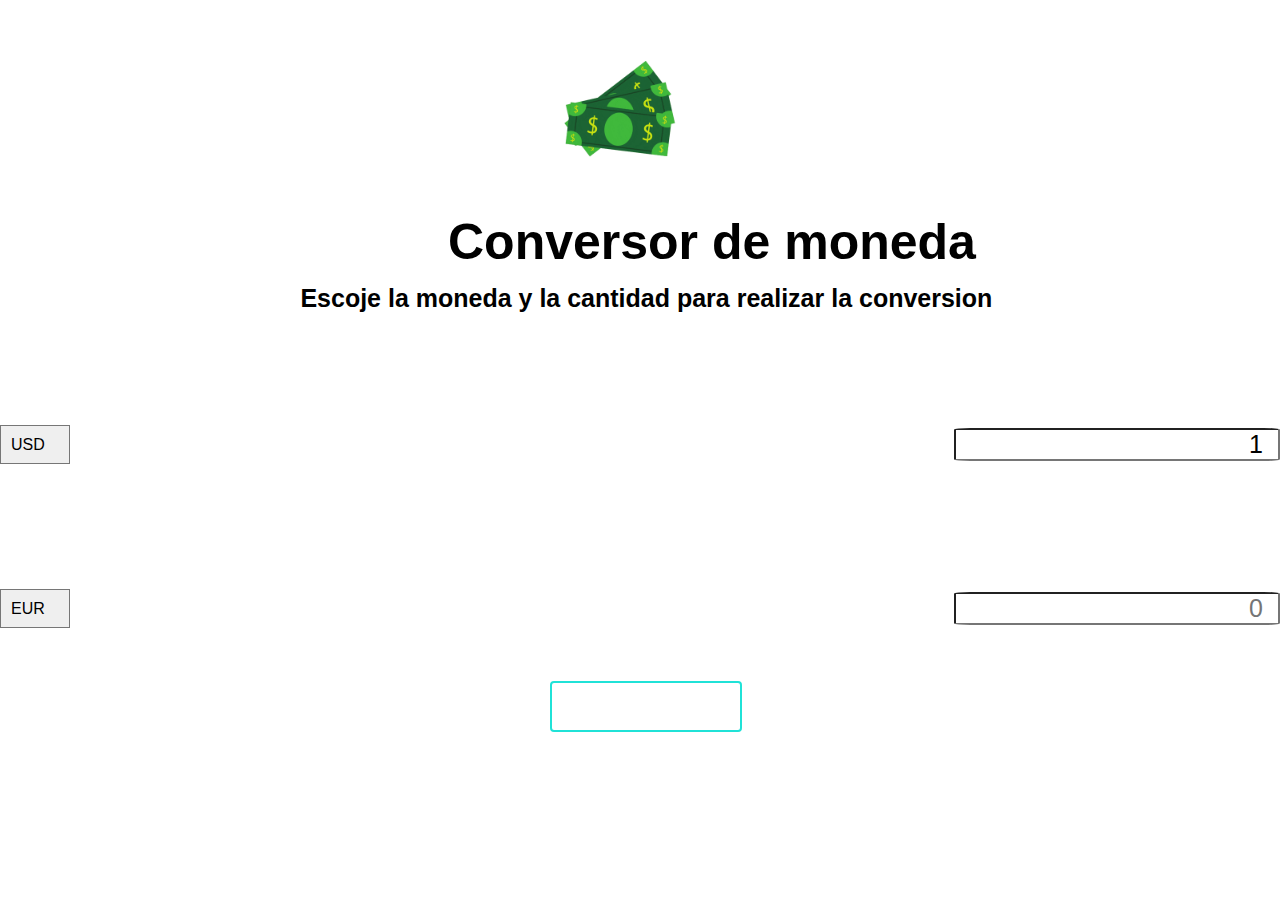
==== pages/currencyExchange.html @ 6d157526 "Agregamos API al proyecto para usar tipos de cambio moneda en currency.js y currencyExchange.html" ====
<!DOCTYPE html>
<html lang="es">

<head>
    <meta charset="UTF-8">
    <meta http-equiv="X-UA-Compatible" content="IE=edge">
    <meta name="viewport" content="width=device-width, initial-scale=1.0">
    <link rel="stylesheet" href="/css/bootstrap.css">
    <link rel="stylesheet" href="/css/stylesheet.css">
    <link rel="stylesheet" href="https://use.fontawesome.com/releases/v5.5.0/css/all.css">
</head>

<body class="bg-secondary bg-gradient">

    <img src="/images/exchange/currency-exchange.gif" alt="" class="conversor-imagen">
    <h1 id="exchangeTitle">Conversor de moneda</h1>
    <p class="exchangeSubTitle">Escoje la moneda y la cantidad para realizar la conversion</p>

    <div class="container">
        <div class="moneda">
            <select id="moneda-uno">
                <option value="AED">AED</option>
                <option value="ARS">ARS</option>
                <option value="AUD">AUD</option>
                <option value="BGN">BGN</option>
                <option value="BRL">BRL</option>
                <option value="BSD">BSD</option>
                <option value="CAD">CAD</option>
                <option value="CHF">CHF</option>
                <option value="CLP">CLP</option>
                <option value="CNY">CNY</option>
                <option value="COP">COP</option>
                <option value="CZK">CZK</option>
                <option value="DKK">DKK</option>
                <option value="DOP">DOP</option>
                <option value="EGP">EGP</option>
                <option value="EUR">EUR</option>
                <option value="FJD">FJD</option>
                <option value="GBP">GBP</option>
                <option value="GTQ">GTQ</option>
                <option value="HKD">HKD</option>
                <option value="HRK">HRK</option>
                <option value="HUF">HUF</option>
                <option value="IDR">IDR</option>
                <option value="ILS">ILS</option>
                <option value="INR">INR</option>
                <option value="ISK">ISK</option>
                <option value="JPY">JPY</option>
                <option value="KRW">KRW</option>
                <option value="KZT">KZT</option>
                <option value="MXN">MXN</option>
                <option value="MYR">MYR</option>
                <option value="NOK">NOK</option>
                <option value="NZD">NZD</option>
                <option value="PAB">PAB</option>
                <option value="PEN">PEN</option>
                <option value="PHP">PHP</option>
                <option value="PKR">PKR</option>
                <option value="PLN">PLN</option>
                <option value="PYG">PYG</option>
                <option value="RON">RON</option>
                <option value="RUB">RUB</option>
                <option value="SAR">SAR</option>
                <option value="SEK">SEK</option>
                <option value="SGD">SGD</option>
                <option value="THB">THB</option>
                <option value="TRY">TRY</option>
                <option value="TWD">TWD</option>
                <option value="UAH">UAH</option>
                <option value="USD" selected>USD</option>
                <option value="UYU">UYU</option>
                <option value="VND">VND</option>
                <option value="ZAR">ZAR</option>

            </select>

            <input type="number" id="cantidad-uno" placeholder="0" value="1">

        </div>

        <div class="taza-cambio-container">

            <button class="btn-cambio-exchange btn--3 fas fa-sync-alt" id="taza">
            </button>

            <div class="cambio" id="cambio"></div>

        </div>

        <div class="moneda">
            <select id="moneda-dos">
                <option value="AED">AED</option>
                <option value="ARS">ARS</option>
                <option value="AUD">AUD</option>
                <option value="BGN">BGN</option>
                <option value="BRL">BRL</option>
                <option value="BSD">BSD</option>
                <option value="CAD">CAD</option>
                <option value="CHF">CHF</option>
                <option value="CLP">CLP</option>
                <option value="CNY">CNY</option>
                <option value="COP">COP</option>
                <option value="CZK">CZK</option>
                <option value="DKK">DKK</option>
                <option value="DOP">DOP</option>
                <option value="EGP">EGP</option>
                <option value="EUR" selected>EUR</option>
                <option value="FJD">FJD</option>
                <option value="GBP">GBP</option>
                <option value="GTQ">GTQ</option>
                <option value="HKD">HKD</option>
                <option value="HRK">HRK</option>
                <option value="HUF">HUF</option>
                <option value="IDR">IDR</option>
                <option value="ILS">ILS</option>
                <option value="INR">INR</option>
                <option value="ISK">ISK</option>
                <option value="JPY">JPY</option>
                <option value="KRW">KRW</option>
                <option value="KZT">KZT</option>
                <option value="MXN">MXN</option>
                <option value="MYR">MYR</option>
                <option value="NOK">NOK</option>
                <option value="NZD">NZD</option>
                <option value="PAB">PAB</option>
                <option value="PEN">PEN</option>
                <option value="PHP">PHP</option>
                <option value="PKR">PKR</option>
                <option value="PLN">PLN</option>
                <option value="PYG">PYG</option>
                <option value="RON">RON</option>
                <option value="RUB">RUB</option>
                <option value="SAR">SAR</option>
                <option value="SEK">SEK</option>
                <option value="SGD">SGD</option>
                <option value="THB">THB</option>
                <option value="TRY">TRY</option>
                <option value="TWD">TWD</option>
                <option value="UAH">UAH</option>
                <option value="USD">USD</option>
                <option value="UYU">UYU</option>
                <option value="VND">VND</option>
                <option value="ZAR">ZAR</option>

            </select>

            <input type="number" id="cantidad-dos" placeholder="0">

        </div>
    </div>
    <div id="backHome">
        <a type="button" class="btn btn--4 botonForm" href="./intro.html">Volver a Home</a>
    </div>

    <script src="/js/currency.js"></script>
</body>

</html>
---- css/stylesheet.css ----
/*ESTILOS TEMPLATE LOGIN*/
* {

	padding: 0;
	margin: 0;
  
}

body {
  font-family: "Lato", sans-serif;
}

.main-head{
  height: 150px;
  background: #FFF;
 
}

.sidenav {
  height: 100%;
  background-color: #000;
  overflow-x: hidden;
  padding-top: 20px;
}

.techStyle {

  opacity: 0;
  transition: all 1s ease-in-out 1s;

}

.main {
  padding: 0px 10px;
}

@media screen and (max-height: 450px) {
  .sidenav {padding-top: 15px;}
}

@media screen and (max-width: 450px) {
  .login-form{
      margin-top: 10%;
  }

  .register-form{
      margin-top: 10%;
  }
}

@media screen and (min-width: 768px){
  .main{
      margin-left: 40%; 
  }

  .sidenav{
      width: 40%;
      position: fixed;
      z-index: 1;
      top: 0;
      left: 0;
  }

  .login-form{
      margin-top: 80%;
  }

  .register-form{
      margin-top: 20%;
  }
}


.login-main-text{
  margin-top: 20%;
  padding: 60px;
  color: #fff;
}

.login-main-text h2{
  font-weight: 300;
}

.btn-black{
  background-color: #000 !important;
  color: #fff;
}

/*ESTILOS PARA BOTONES*/

/* 
    ** All elements border-box
*/

*,
*:before,
*::after {
  box-sizing: border-box;
}

/*
    ** Root elemnt font size
    ** No default margins and paddings
*/
html,
body {
  font-size: 16px;
  margin: 0;
  padding: 0;
}

/*
    **root elements display block
*/
html,
body {
  display: block;
}

/*
    ** Body main style
*/
body {
  line-height: 1.317101995;
  scroll-behavior: smooth;
  font-family: sans-serif;
  background-color: #ffffff;
}

.centered-elements {
  display: flex;
  justify-content: center;
  align-items: center;
  height: 30vh;
  width: 100%;
}

.content {
  background-color: #434343;
}

.btn {
  position: relative;
  display: block;
  height: auto;
  width: 100%;
  border-radius: 4px;
  text-transform: uppercase;
  background-color: transparent;
  color: #ffffff;
  font-size: 100%;
  overflow: hidden;
  transition: all 500ms ease;
  border: 2px solid #20e2d7;
  margin-bottom: 40px;
  z-index: 0;
  font-weight: 75%;
  cursor: pointer;
}

.btn-vaciar {
  position: relative;
  display: block;
  height: auto;
  width: 50%;
  border-radius: 4px;
  text-transform: uppercase;
  background-color: transparent;
  color: #000000;
  font-size: 100%;
  overflow: hidden;
  transition: all 500ms ease;
  border: 2px solid #20e2d7;
  margin-top: 60px;
  margin-left: 25%;
  z-index: 0;
  font-weight: 75%;
  cursor: pointer;
}

.btn::before {
  content: "";
  position: absolute;
  left: 0;
  right: 0;
  top: 0;
  margin: auto;
  background-color: #20e2d7;
  transition: all 500ms ease;
  z-index: -1;
}

.btn-vaciar::before {
  content: "";
  position: absolute;
  left: 0;
  right: 0;
  top: 0;
  margin: auto;
  background-color: #20e2d7;
  transition: all 500ms ease;
  z-index: -1;
}

.btn-titles {
  position: relative;
  display: block;
  height: auto;
  width: 10%;
  border-radius: 4px;
  text-transform: uppercase;
  background-color: transparent;
  color: #ffffff;
  font-size: 100%;
  overflow: hidden;
  transition: all 500ms ease;
  border: 2px solid #20e2d7;
  z-index: 0;
  cursor: pointer;
  margin-left: 45%;
  margin-top: 5%;
  padding: 1%;
}

.btn-titles::before {
  content: "";
  position: absolute;
  left: 0;
  right: 0;
  top: 0;
  margin: auto;
  background-color: #20e2d7;
  transition: all 500ms ease;
  z-index: -1;
}

.btn-suscripcion {
  position: relative;
  display: block;
  height: auto;
  width: 50%;
  border-radius: 4px;
  text-transform: uppercase;
  background-color: transparent;
  color: #000000;
  font-size: 100%;
  overflow: hidden;
  transition: all 500ms ease;
  border: 2px solid #20e2d7;
  z-index: 0;
  cursor: pointer;
  margin-left: 27%;
  margin-top: 5%;
  padding: 3%;
}

.btn-suscripcion::before {
  content: "";
  position: absolute;
  left: 0;
  right: 0;
  top: 0;
  margin: auto;
  background-color: #20e2d7;
  transition: all 500ms ease;
  z-index: -1;
}

.btn-out {
  position: relative;
  display: block;
  height: auto;
  width: 30%;
  border-radius: 4px;
  text-transform: uppercase;
  background-color: transparent;
  color: #000000;
  font-size: 100%;
  overflow: hidden;
  transition: all 500ms ease;
  border: 2px solid #20e2d7;
  z-index: 0;
  margin: 1%;
  cursor: pointer;
  margin-top: 5%;
  padding: 2%;
}

.btn-out::before {
  content: "";
  position: absolute;
  left: 0;
  right: 0;
  top: 0;
  margin: auto;
  background-color: #20e2d7;
  transition: all 500ms ease;
  z-index: -1;
}

.btn-cancel {
  position: relative;
  display: block;
  height: auto;
  width: 30%;
  border-radius: 4px;
  text-transform: uppercase;
  background-color: transparent;
  color: #000000;
  font-size: 100%;
  overflow: hidden;
  transition: all 500ms ease;
  border: 2px solid #e22020;
  z-index: 0;
  margin: 1%;
  cursor: pointer;
  margin-top: 5%;
  padding: 2%;
}

.btn-cancel::before {
  content: "";
  position: absolute;
  left: 0;
  right: 0;
  top: 0;
  margin: auto;
  background-color: #e22023;
  transition: all 500ms ease;
  z-index: -1;
}

.btn-footer {
  position: relative;
  display: block;
  height: auto;
  width: 25%;
  border-radius: 4px;
  text-transform: uppercase;
  background-color: transparent;
  color: #ffffff;
  font-size: 100%;
  overflow: hidden;
  transition: all 500ms ease;
  border: 2px solid #20e2d7;
  z-index: 0;
  cursor: pointer;
  padding: 1%;
  margin: 1%;
}

.btn-footer::before {
  content: "";
  position: absolute;
  left: 0;
  right: 0;
  top: 0;
  margin: auto;
  background-color: #20e2d7;
  transition: all 500ms ease;
  z-index: -1;
}

.btn-index {
  position: relative;
  display: block;
  height: auto;
  width: 50%;
  border-radius: 4px;
  text-transform: uppercase;
  background-color: transparent;
  color: #000000;
  font-size: 100%;
  overflow: hidden;
  transition: all 500ms ease;
  border: 2px solid #20e2d7;
  z-index: 0;
  cursor: pointer;
  padding: 1%;
  margin: 1%;
}

.btn-index::before {
  content: "";
  position: absolute;
  left: 0;
  right: 0;
  top: 0;
  margin: auto;
  background-color: #20e2d7;
  transition: all 500ms ease;
  z-index: -1;
}

.btn-success-1 {
  position: relative;
  display: block;
  height: auto;
  width: 25%;
  border-radius: 4px;
  text-transform: uppercase;
  background-color: transparent;
  color: #ffffff;
  font-size: 100%;
  overflow: hidden;
  transition: all 500ms ease;
  border: 2px solid #20e2d7;
  margin-left: 25%;
  z-index: 0;
  font-weight: 75%;
  cursor: pointer;
}

.btn-success-1-reg {
  position: relative;
  display: block;
  height: auto;
  width: 20%;
  border-radius: 4px;
  text-transform: uppercase;
  background-color: transparent;
  color: #ffffff;
  font-size: 100%;
  overflow: hidden;
  transition: all 500ms ease;
  border: 2px solid #20e2d7;
  margin-left: 40%;
  margin-top: -5%;
  padding: 1%;
  z-index: 0;
  font-weight: 75%;
  cursor: pointer;
}

.btn-success-1::before {
  content: "";
  position: absolute;
  left: 0;
  right: 0;
  top: 0;
  margin: auto;
  background-color: #68bf85;
  transition: all 500ms ease;
  z-index: -1;
}

.btn--1-ok:hover {
  background-color: #20e287;
  box-shadow: 0 0 10px #20e267, 0 0 20px #20e281, 0 0 20px #20e261;
  color: #434343;
}

.btn--1-ok-reg:hover {
  background-color: #20e287;
  box-shadow: 0 0 10px #20e267, 0 0 20px #20e281, 0 0 20px #20e261;
  color: #434343;
}

.btn-success-register {
  position: relative;
  display: block;
  height: auto;
  width: 25%;
  border-radius: 4px;
  text-transform: uppercase;
  color: #ffffff;
  font-size: 100%;
  transition: all 500ms;
  border: 2px solid #000000;
  margin-top: 20%;
  margin-left: 39%;
  z-index: 0;
  font-weight: 75%;
}

.btn-error-1 {
  position: relative;
  display: block;
  height: auto;
  width: 25%;
  border-radius: 4px;
  text-transform: uppercase;
  background-color: transparent;
  color: #ffffff;
  font-size: 100%;
  overflow: hidden;
  transition: all 500ms ease;
  border: 2px solid #bd1128;
  margin-left: 30%;
  z-index: 0;
  font-weight: 75%;
  cursor: pointer;
}

.btn-error-msg {
  position: relative;
  display: block;
  height: auto;
  width: 25%;
  border-radius: 4px;
  text-transform: uppercase;
  color: #ffffff;
  font-size: 100%;
  transition: all 500ms;
  border: 1px solid #d60b26;
  margin-top: 40%;
  margin-left: 37%;
  z-index: 0;
  font-weight: 75%;
}

.btn-logOut {
  position: relative;
  display: block;
  height: auto;
  width: 5%;
  border-radius: 4px;
  text-transform: uppercase;
  background-color: transparent;
  color: #ffffff;
  padding: 0.3%;
  font-size: 100%;
  overflow: hidden;
  transition: all 500ms ease;
  border: 2px solid #20e2d7;
  z-index: 0;
  font-weight: 75%;
  cursor: pointer;
}

.btn-cart {

  position: relative;
  display: block;
  height: auto;
  width: 5%;
  margin-left: 50%;
  border-radius: 4px;
  text-transform: uppercase;
  background-color: transparent;
  color: #ffffff;
  font-size: 100%;
  overflow: hidden;
  padding: 0.5%;
  transition: all 500ms ease;
  border: 2px solid #20e2d7;
  z-index: 0;
  font-weight: 75%;
  cursor: pointer;

}

.btn-cambio {

  position: relative;
  display: block;
  height: auto;
  width: 6%;
  margin-left: 2%;
  border-radius: 4px;
  text-transform: uppercase;
  background-color: transparent;
  color: #ffffff;
  font-size: 100%;
  overflow: hidden;
  padding: 0.3%;
  transition: all 500ms ease;
  border: 2px solid #20e2d7;
  z-index: 0;
  font-weight: 75%;
  cursor: pointer;

}

.btn-cambio-exchange {

  position: relative;
  display: block;
  height: auto;
  width: 7%;
  margin-left: -10%;
  border-radius: 4px;
  text-transform: uppercase;
  background-color: transparent;
  color: #000000;
  font-size: 100%;
  overflow: hidden;
  padding: 1%;
  transition: all 500ms ease;
  border: 2px solid #20e2d7;
  z-index: 0;
  font-weight: 75%;
  cursor: pointer;

}

.btn--2-error:hover {
  background-color: #e2203a;
  box-shadow: 0 0 10px #e22044, 0 0 20px #e2204a, 0 0 20px #e22064;
  color: #434343;
}

.btn--1::before {
  width: 0;
  height: 100%;
}

.btn--1:hover {
  color: #434343;
}

.btn--1:hover::before {
  width: 100%;
}

.btn--2:hover {
  background-color: #20e2d7;
  box-shadow: 0 0 10px #20e2d7, 0 0 20px #20e2d7, 0 0 20px #20e2d7;
  color: #434343;
}

.btn--3:hover {
  animation: shadow-pulse 1000ms 1;
  background-color: #20e2d7;
  color: #434343;
}

.btn--4::before {
  left: -520px;
  right: 0;
  width: 100%;
  height: 150%;
  transition: all 750ms ease;
  transform: rotate(45deg);
  box-shadow: 0 0 10px #20e2d7, 0 0 20px #20e2d7, 0 0 20px #20e2d7;
}

.btn--4:hover::before {
  left: 520px;
}

@keyframes shadow-pulse {
  0% {
    box-shadow: 0 0 0 0 rgba(32, 226, 215, 0.6);
  }

  100% {
    box-shadow: 0 0 8px 16px rgba(32, 226, 215, 0);
  }
}

/*

PEQUEÑOS ESTILOS PARA LAS TARJETAS

*/

.card {

  display: flex;
  justify-content: space-around;
  margin-left: 15%;
  margin-right: 15%;
  margin-top: 15%;
  margin-bottom: 15%;
  background-color: #434343;

}

.card-title,
.card-text {

  color: #ffff;

}

h2 {

  color: #ffffff;

}

/* ESTILOS PARA EL FORMULARIO */

.background {

  background-color: #434343;

}

.formStyle {

  width: 50%;
  height: auto;
  margin: 1%;
  padding: 1%;
  margin-left: 25%;

}

.colorText {

  color: #ffffff;

}

.bienvenida {

  font-size: 25px;
  color: rgb(255, 255, 255);
  display: flex;
  justify-content: center;

}

.botonForm {

  width: 15%;
  height: auto;
  margin: 1%;
  padding: 1%;
  margin-left: 43%;

}

.register-success {

  margin-left: 24%;
  margin-top:10%;

}

/*MODAL PAGINA INICIO*/

.pop-up{

  background: rgba(48, 48, 48, 0.5);
  position: fixed;
  top: 0;
  bottom: 0;
  left: 30%;
  right: 0;
  display: flex;
  justify-content: center;
  align-items: center;

}

.pop-up-error{

  background: rgba(48, 48, 48, 0.5);
  position: fixed;
  top: 0;
  bottom: 0;
  left: 30%;
  right: 0;
  display: flex;
  justify-content: center;
  align-items: center;

}

.pop-up-wrap{

  display: flex;
  align-items: center;
  width: 90%;
  max-width: 950px;
  transform: scale(0.9);
  transition: .3s ease-in-out;

}

.pop-up-wrap-error{

  display: flex;
  align-items: center;
  width: 90%;
  max-width: 950px;
  transform: scale(0.9);
  transition: .3s ease-in-out;

}

.pop-up-title{

  flex-basis: 0;
  flex-grow:1.5;
  height: 260px;
  display: flex;
  flex-direction: column;
  justify-content: center;
  align-items: center;
  position: relative;
  background-image: url(../images/register/newsletter.gif);
  background-size: 150%;
  background-position: center;
  background-repeat: no-repeat;

}

.pop-up-submit{

  flex-basis: 0;
  flex-grow:1.5;
  height: 260px;
  display: flex;
  flex-direction: column;
  justify-content: center;
  align-items: center;
  position: relative;
  background-image: url(../images/register/newsletter-send.gif);
  background-size: 150%;
  background-position: center;
  background-repeat: no-repeat;

}

.pop-up-title-error{

  flex-basis: 0;
  flex-grow:1.5;
  height: 360px;
  display: flex;
  flex-direction: column;
  justify-content: center;
  align-items: center;
  position: relative;
  background-image: url(../images/register/error-cat-hungry.gif);
  background-size: 150%;
  background-position: center;
  background-repeat: no-repeat;

}

.pop-up-title::after{

  content: '';
  position: absolute;
  top: 0;
  bottom: 0;
  left: 0;
  right: 0;

}

.pop-up-title-error::after{

  content: '';
  position: absolute;
  top: 0;
  bottom: 0;
  left: 0;
  right: 0;

}

.pop-up-title::before{

  content: '';
  position: absolute;
  top: 0;
  bottom: 0;
  left: 0;
  right: 0;
  box-shadow: 0px 0px 10px 3px rgba(0, 0, 0, 0.3);
  z-index: -1;

}

.pop-up-title-error::before{

  content: '';
  position: absolute;
  top: 0;
  bottom: 0;
  left: 0;
  right: 0;
  box-shadow: 0px 0px 10px 3px rgba(0, 0, 0, 0.3);
  z-index: -1;

}

.subcription::before{

  content: '';
  position: absolute;
  top: 0;
  bottom: 0;
  left: 0;
  right: 0;
  box-shadow: 0px 0px 10px 3px rgba(0, 0, 0, 0.3);
  z-index: -1;

}

.pop-up-title h2,
.pop-up-title p{

  z-index: 10;
  color: #fff;

}

.pop-up-title-error h2,
.pop-up-title-error p{

  z-index: 10;
  color: #fff;

}

.pop-up-title h2{

  font-size: 50px;

}

.pop-up-title-error h2{

  font-size: 50px;

}

.pop-up-title p{

  font-size: 20px;
  font-weight: 300;

}

.pop-up-title-error p{

  font-size: 20px;
  font-weight: 300;

}

.subcription{

  background: #fff;
  flex-basis: 0;
  flex-grow: 2;
  height: 500px;
  display: flex;
  flex-direction: column;
  justify-content: space-between;
  align-items: center;
  position: relative;
  text-align: center;

}

.sub-content{

  width: 75%;

}

.sub-content h2{

  font-weight: 500;
  font-size: 40px;
  color: #000000;
  margin-bottom: 15px;

}

.sub-content p{

  font-weight: 500;
  color: #ddfff7;
  margin-bottom: 30px;

}

.subs-email{

  width: 100%;
  padding: 15px;
  border: none;
  background: #ccc;
  margin-bottom: 15px;

}

.subs-send{

  width: 100%;
  padding: 15px;
  border: none;
  background: #E43F5A;
  color: #fff;
  font-size: 18px;
  cursor: pointer;
  margin-bottom: 20px;
  transition: .25s ease;

}

.subs-send:hover{

  background: #1bc59b;

}

.line{

  width: 100%;
  height: 20px;
  background: #000000;

}

/*CARRITO*/

.btn-shopping {

  position: relative;
  display: block;
  height: auto;
  width: 5%;
  border-radius: 4px;
  text-transform: uppercase;
  background-color: transparent;
  color: #ffffff;
  font-size: 100%;
  overflow: hidden;
  transition: all 500ms ease;
  border: 2px solid #20e2d7;
  z-index: 0;
  font-weight: 75%;
  cursor: pointer;

}

#contenedor-productos {

  max-width: 1200px;
  margin: 60px auto;
  display: flex;
  justify-content: space-between;
  flex-wrap: wrap;

}

p {

  line-height: 1.8;

}
.producto {

  max-width: 20%;
  padding: 10px;
  margin: 10px;
  margin-bottom: 20px;
  box-shadow: 2px 6px 3px 3px rgba(0, 0, 0, 0.3);

}

.precioProducto {

  font-weight: 700;

}

.modal-contenedor {

  position: fixed;
  top: 0;
  width: 100%;
  height: 100vh;
  background-color: rgba(0, 0, 0, 0.3);
  display: flex;
  justify-content: center;
  align-items: center;
  transition: all .5s;
  opacity: 0;
  visibility: hidden;

}

.modal-active {

  opacity: 1;
  visibility: visible;

}

.modal-carrito {

  position: relative;
  background-color: white;
  min-width: 500px;
  padding: 20px;
  margin-top: -100%;
  transition: all .5s;
  border-radius: 4px;
  box-shadow: 2px 6px 3px 3px rgba(0, 0, 0, 0.3);

}

.modal-active .modal-carrito {

  margin-top: 0;

}

.modal-carrito h3 {

  color: rgb(169, 166, 166);
  padding-bottom: 5px;

}
.modal-carrito #carritoCerrar {

  position: absolute;
  top: 15px;
  right: 15px;
  font-size: 20px;
  color: rgb(61, 61, 61);
  border: none;
  background-color: white;

}
.modal-carrito #carritoCerrar:hover {

  cursor: pointer;

}
.modal-carrito #carritoCerrar:focus {

  outline: none;

}
.modal-carrito .precioProducto {

  padding-top: 10px;
  
}

.productoEnCarrito {

  border-left: 5px solid lightblue;
  border-bottom-left-radius: 3px;
  border-top-left-radius: 3px;
  margin: 5px 0;
  padding: 5px 10px;
  display: flex;
  justify-content: space-between;

}
.productoEnCarrito:hover {

  border-left: 5px solid royalblue;

}

.boton-eliminar {

  background-color: white;
  color: red;
  border: none;
  font-size: 20px;

}

.boton-eliminar:hover {

  cursor: pointer;

}
.boton-eliminar:focus {

  outline: none;
  
}

.contador-carrito-class {

  padding-left: 0.5%;

}

/*BTN VOLVER ARRIBA*/

#button-up {

  width: 60px;
  height: 60px;
  background: #20e2d7;
  display: flex;
  justify-content: center;
  align-items: center;
  color: #fff;
  border-radius: 50%;
  font-size: 20px;
  position: fixed;
  bottom: 50px;
  right: 50px;
  cursor: pointer;
  border: 4px solid transparent;
  transition: all 300ms ease;
  transform: scale(0);
  
}

#button-up:hover {

  transform: scale(1.1);
  border-color: rgba(0, 0, 0, 0.1);
 
}

/*PEQUEÑO ESTILO AL FOOTER EN LA ELIMINACION DE CUENTA*/

.redFooterLogout {

  color: #E43F5A;
  font-size: 20px;

};

/*ESTILOS CAMBIO DE MONEDAD*/

:root {

  --primary-color: #f5ce52;

}

*{

  box-sizing: border-box;

}

#exchangeTitle{

  color: var(--primary-color);
  margin-left: 35%;
  font-size: 50px;
  font-weight: 700;

}

.exchangeSubTitle{

  color: var(--primary-color);
  margin-left: 1%;
  margin-bottom: 5%;
  font-size: 25px;
  font-weight: 700;

}

p {

  text-align: center;

}

.conversor-imagen{
  
  width: 15%;
  margin-left: 41%;
  margin-top: 1%;

}

.moneda{

  padding: 40px 0;
  display: flex;
  align-items: center;
  justify-content: space-between;
  
}

.moneda select{

  padding: 10px 20px 10px 10px;
  border-radius: 5% solid #dedede;
  font-size: 16px;
  -moz-appearance: none;
  -webkit-appearance: none;
  appearance: none;

}

.moneda input {

  border-radius: 5%;
  font-size: 25px;
  text-align: right;

}

.taza-cambio-container{

  display: flex;
  align-items: center;
  justify-content: space-between;

}

.cambio{

  color: var(--primary-color);
  font-size: 25px;
  padding: 0 10px;
  font-weight: 600;

}

select:focus, input:focus, button:focus{

  outline: 0;

}

@media (max-width:600px) {

  .moneda input{

    width: 200px;

  }
  
}
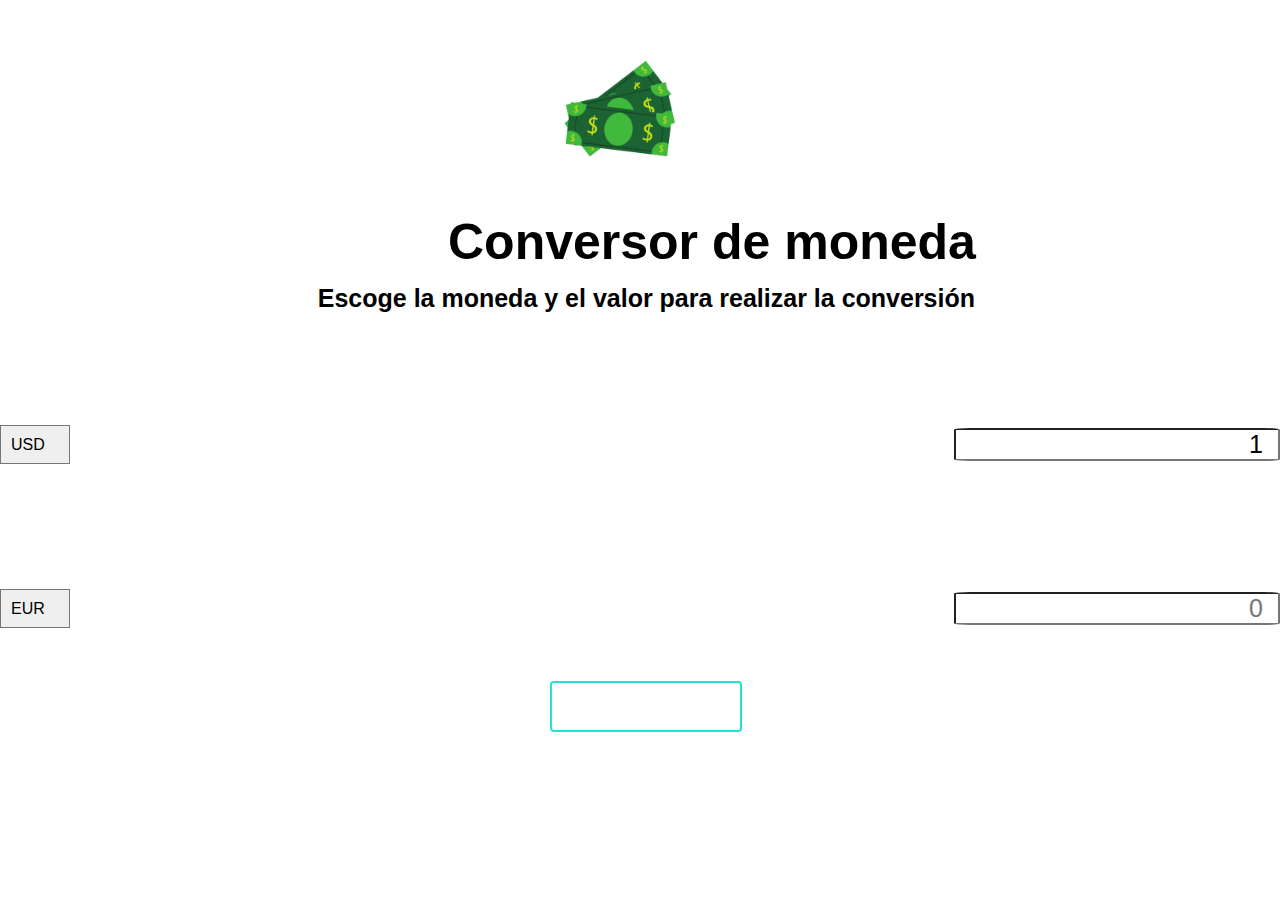
==== commit 6c00b7bc: "Agregamos más 'sugar sintax', esta vez para el push de los productos al carrito, también ajustamos l" ====
--- a/pages/currencyExchange.html
+++ b/pages/currencyExchange.html
@@ -14,7 +14,7 @@
 
     <img src="/images/exchange/currency-exchange.gif" alt="" class="conversor-imagen">
     <h1 id="exchangeTitle">Conversor de moneda</h1>
-    <p class="exchangeSubTitle">Escoje la moneda y la cantidad para realizar la conversion</p>
+    <p class="exchangeSubTitle">Escoge la moneda y el valor para realizar la conversión</p>
 
     <div class="container">
         <div class="moneda">
--- a/css/stylesheet.css
+++ b/css/stylesheet.css
@@ -131,8 +131,8 @@
   display: flex;
   justify-content: center;
   align-items: center;
-  height: 30vh;
-  width: 100%;
+  height: 15vh;
+  max-width: 100%;  
 }
 
 .content {
@@ -158,6 +158,48 @@
   cursor: pointer;
 }
 
+.btn-stock {
+  position: relative;
+  display: block;
+  height: auto;
+  width: 20%;
+  border-radius: 4px;
+  text-transform: uppercase;
+  background-color: transparent;
+  color: #000000;
+  font-size: 100%;
+  overflow: hidden;
+  transition: all 500ms ease;
+  border: 2px solid #20e2d7;
+  margin-bottom: 40px;
+  margin-left: 40%;
+  padding: 1%;
+  z-index: 0;
+  font-weight: 75%;
+  cursor: pointer;
+}
+
+.btn-home {
+  position: relative;
+  display: block;
+  height: auto;
+  width: 10%;
+  border-radius: 4px;
+  text-transform: uppercase;
+  background-color: transparent;
+  color: #000000;
+  font-size: 100%;
+  overflow: hidden;
+  transition: all 500ms ease;
+  border: 2px solid #20e2d7;
+  margin-bottom: 40px;
+  margin-left: 45%;
+  padding: 1%;
+  z-index: 0;
+  font-weight: 75%;
+  cursor: pointer;
+}
+
 .btn-vaciar {
   position: relative;
   display: block;
@@ -171,7 +213,7 @@
   overflow: hidden;
   transition: all 500ms ease;
   border: 2px solid #20e2d7;
-  margin-top: 60px;
+  margin-top: 3%;
   margin-left: 25%;
   z-index: 0;
   font-weight: 75%;
@@ -415,7 +457,7 @@
   position: relative;
   display: block;
   height: auto;
-  width: 20%;
+  width: 10%;
   border-radius: 4px;
   text-transform: uppercase;
   background-color: transparent;
@@ -424,7 +466,7 @@
   overflow: hidden;
   transition: all 500ms ease;
   border: 2px solid #20e2d7;
-  margin-left: 40%;
+  margin-left: 43%;
   margin-top: -5%;
   padding: 1%;
   z-index: 0;
